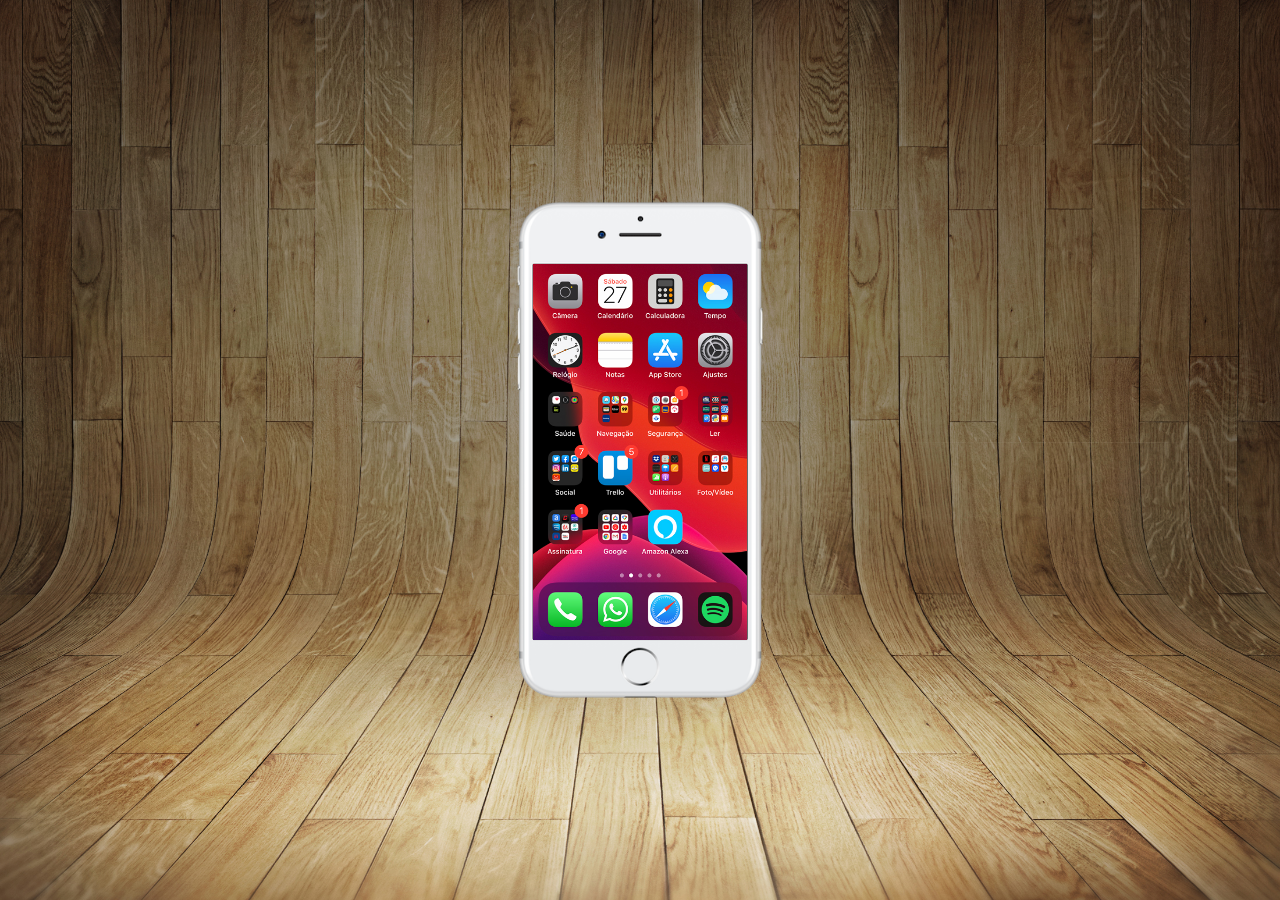
==== index.html @ 52539e83 "criei o fundo e o celular" ====
<!DOCTYPE html>
<html lang="pt-br">
<head>
    <meta charset="UTF-8">
    <meta name="viewport" content="width=device-width, initial-scale=1.0">
    <title>Celular</title>
    <link rel="stylesheet" href="style.css">
</head>
<body>
    <main>
        <section id="telefone">
            <iframe src="tela-principal.html" frameborder="0" name="tela" id="tela">Seu navegador não é compatível com isso.</iframe>

        </section>

        <section id="redes-sociais">
          

        </section>
    </main>
    
</body>
</html>
---- style.css ----
@charset "UTF-8";

* {
  margin: 0px;
  padding: 0px;
}

body {
  background: url(imagens/fundo-madeira.jpg) no-repeat top center;
  background-size: cover;
  background-attachment: fixed;
}

main {
  height: 100vh;
  position: relative;
}

section#telefone {
  background-image: url(imagens/frame-iphone.png);
  background-repeat: no-repeat;
  position: absolute;
  top: 50%;
  left: 50%;
  transform: translate(-50%, -50%);
  height: 500px;
  width: 250px;
  background-size: 100% 100%;
}

::-webkit-scrollbar {
  width: 0px;
  height: 0px;
}

iframe#tela {
  width: 214px;
  height: 376px;
  position: relative;
  top: 64px;
  left: 18px;
}
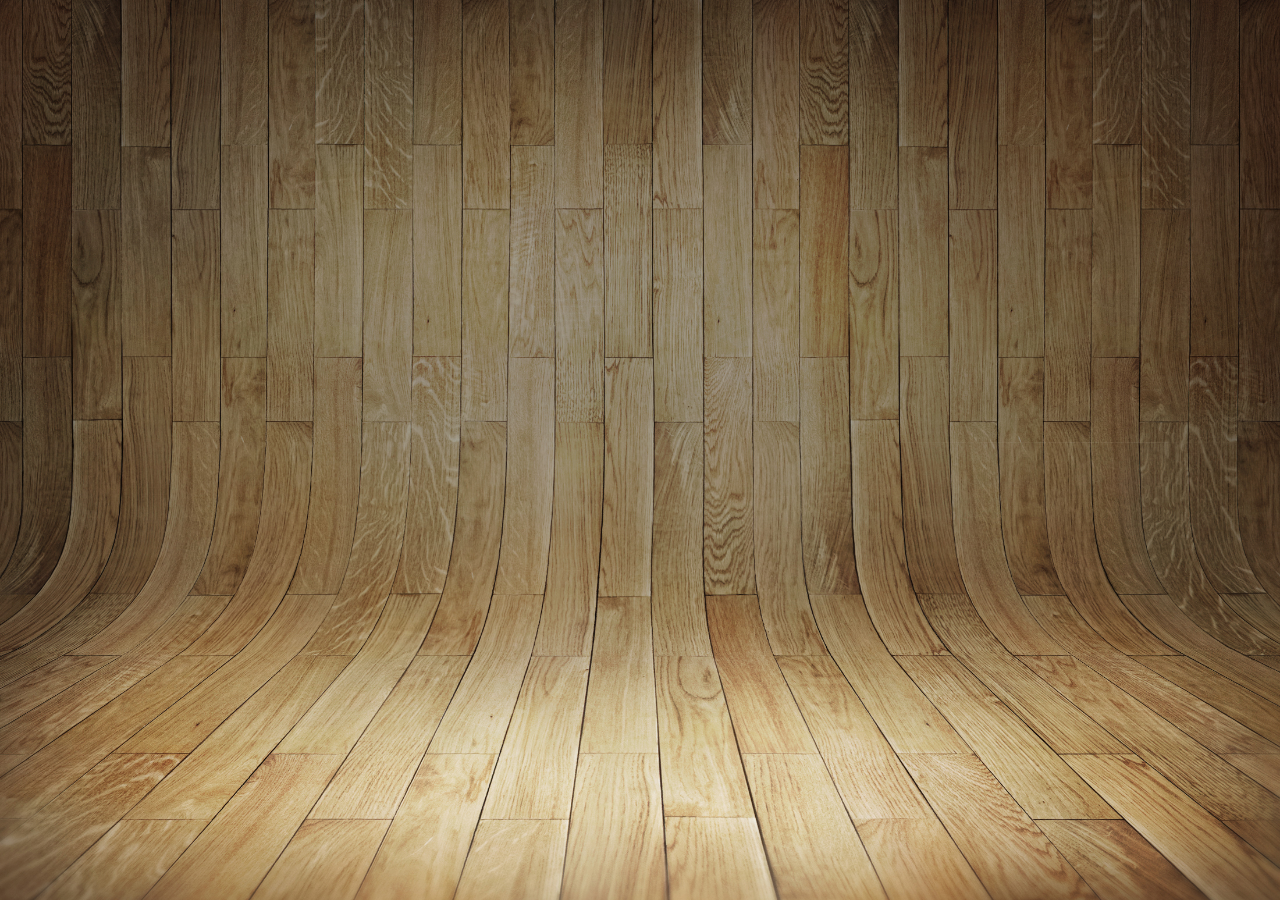
==== commit 602dbc49: "refazendo tudo do zero, fundo pronto" ====
--- a/index.html
+++ b/index.html
@@ -3,20 +3,14 @@
 <head>
     <meta charset="UTF-8">
     <meta name="viewport" content="width=device-width, initial-scale=1.0">
-    <title>Celular</title>
+    <title>Projeto de Um Celular</title>
     <link rel="stylesheet" href="style.css">
 </head>
 <body>
     <main>
-        <section id="telefone">
-            <iframe src="tela-principal.html" frameborder="0" name="tela" id="tela">Seu navegador não é compatível com isso.</iframe>
+        <section id="celular"></section>
 
-        </section>
-
-        <section id="redes-sociais">
-          
-
-        </section>
+        <section id="aplicativos"></section>
     </main>
     
 </body>
--- a/style.css
+++ b/style.css
@@ -1,42 +1,22 @@
 @charset "UTF-8";
 
-* {
-  margin: 0px;
-  padding: 0px;
+*{
+    margin: 0px;
+    padding: 0px;
 }
 
-body {
-  background: url(imagens/fundo-madeira.jpg) no-repeat top center;
-  background-size: cover;
-  background-attachment: fixed;
+body{
+    background-image: url(imagens/fundo-madeira.jpg);
+    background-size: cover;
+    background-repeat: no-repeat;
+    background-position: top center;
+    
 }
 
-main {
-  height: 100vh;
-  position: relative;
+html, body{
+    height: 100vh;
+    width: 100vw;
 }
 
-section#telefone {
-  background-image: url(imagens/frame-iphone.png);
-  background-repeat: no-repeat;
-  position: absolute;
-  top: 50%;
-  left: 50%;
-  transform: translate(-50%, -50%);
-  height: 500px;
-  width: 250px;
-  background-size: 100% 100%;
-}
 
-::-webkit-scrollbar {
-  width: 0px;
-  height: 0px;
-}
 
-iframe#tela {
-  width: 214px;
-  height: 376px;
-  position: relative;
-  top: 64px;
-  left: 18px;
-}
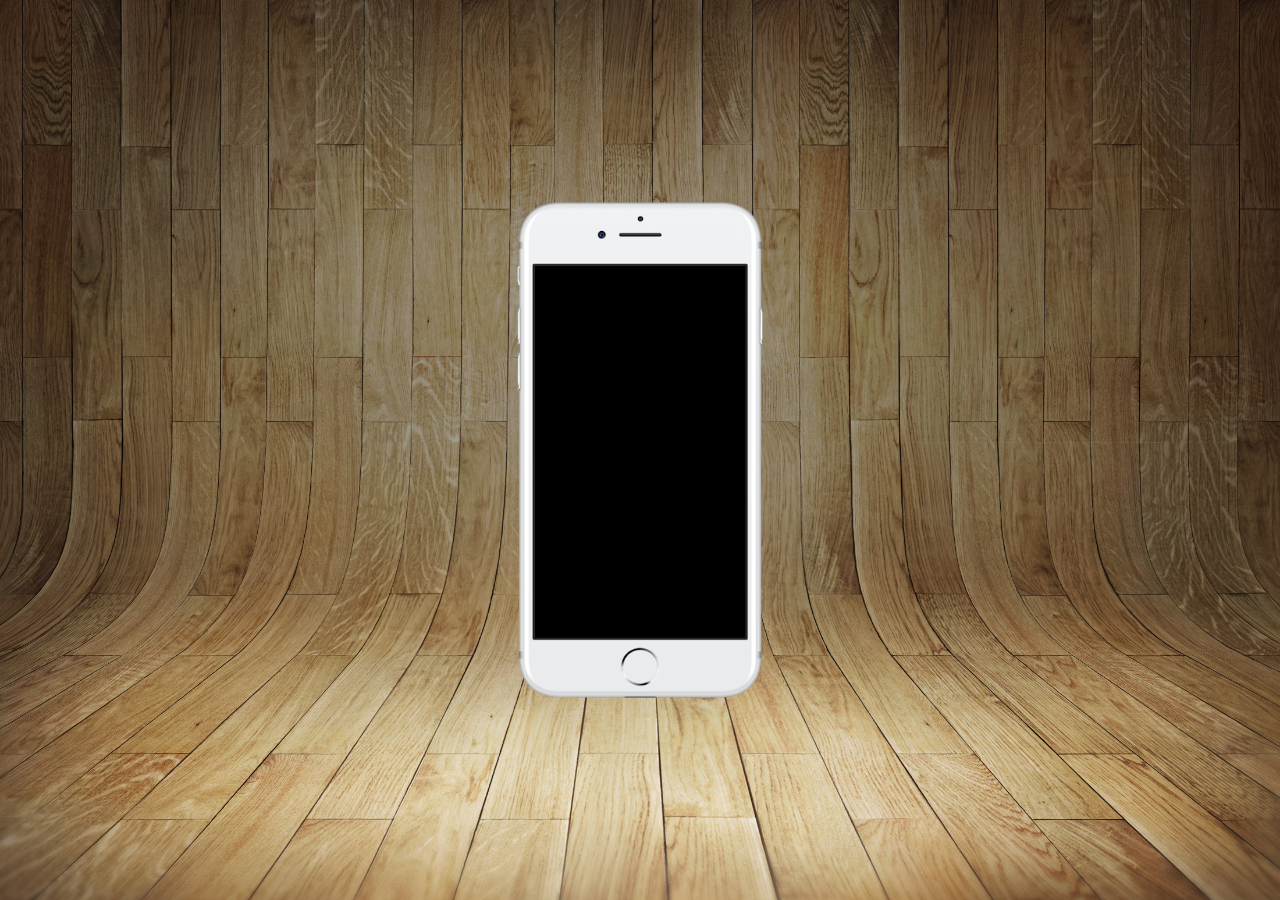
==== commit 310cba17: "imagem do celular pronta" ====
--- a/index.html
+++ b/index.html
@@ -1,17 +1,16 @@
-<!DOCTYPE html>
+<!doctype html>
 <html lang="pt-br">
-<head>
-    <meta charset="UTF-8">
-    <meta name="viewport" content="width=device-width, initial-scale=1.0">
+  <head>
+    <meta charset="UTF-8" />
+    <meta name="viewport" content="width=device-width, initial-scale=1.0" />
     <title>Projeto de Um Celular</title>
-    <link rel="stylesheet" href="style.css">
-</head>
-<body>
+    <link rel="stylesheet" href="style.css" />
+  </head>
+  <body>
     <main>
-        <section id="celular"></section>
+      <section id="celular"></section>
 
-        <section id="aplicativos"></section>
+      <section id="aplicativos"></section>
     </main>
-    
-</body>
-</html>+  </body>
+</html>
--- a/style.css
+++ b/style.css
@@ -1,22 +1,31 @@
 @charset "UTF-8";
 
-*{
-    margin: 0px;
-    padding: 0px;
+* {
+  margin: 0px;
+  padding: 0px;
 }
 
-body{
-    background-image: url(imagens/fundo-madeira.jpg);
-    background-size: cover;
-    background-repeat: no-repeat;
-    background-position: top center;
-    
+body {
+  background-image: url(imagens/fundo-madeira.jpg);
+  background-size: cover;
+  background-repeat: no-repeat;
+  background-position: top center;
 }
 
-html, body{
-    height: 100vh;
-    width: 100vw;
+html,
+body {
+  height: 100vh;
+  width: 100vw;
 }
 
-
-
+section#celular {
+    background-image: url(imagens/frame-iphone.png);
+    background-repeat: no-repeat;
+    height: 500px;
+    width: 250px;
+    background-size: 100% 100%;
+    position: absolute;
+    top: 50%;
+    left: 50%;
+    transform: translate(-50%, -50%);
+}
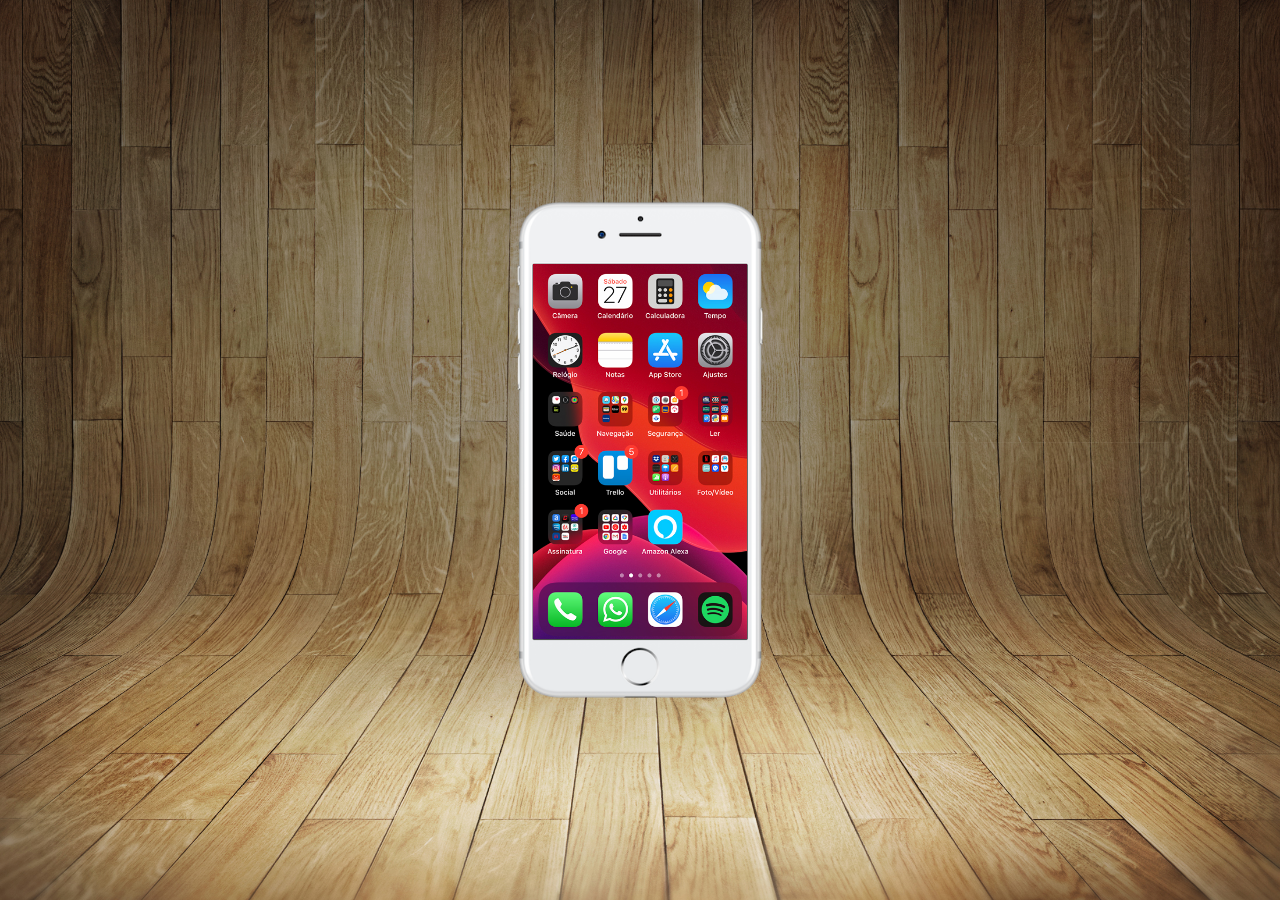
==== commit 08c8778b: "tela do celular finalizada" ====
--- a/index.html
+++ b/index.html
@@ -8,7 +8,8 @@
   </head>
   <body>
     <main>
-      <section id="celular"></section>
+      <section id="celular">
+        <iframe src="telaprincipal.html" frameborder="0" name="tela" id="tela"></iframe></section>
 
       <section id="aplicativos"></section>
     </main>
--- a/style.css
+++ b/style.css
@@ -18,6 +18,11 @@
   width: 100vw;
 }
 
+::-webkit-scrollbar{
+    width: 0px;
+    height: 0px;
+}
+
 section#celular {
     background-image: url(imagens/frame-iphone.png);
     background-repeat: no-repeat;
@@ -29,3 +34,13 @@
     left: 50%;
     transform: translate(-50%, -50%);
 }
+
+iframe#tela{
+    position: relative;
+    top: 64px;
+    left: 18px;
+    height: 375px;
+    width: 214px;
+   
+    
+}
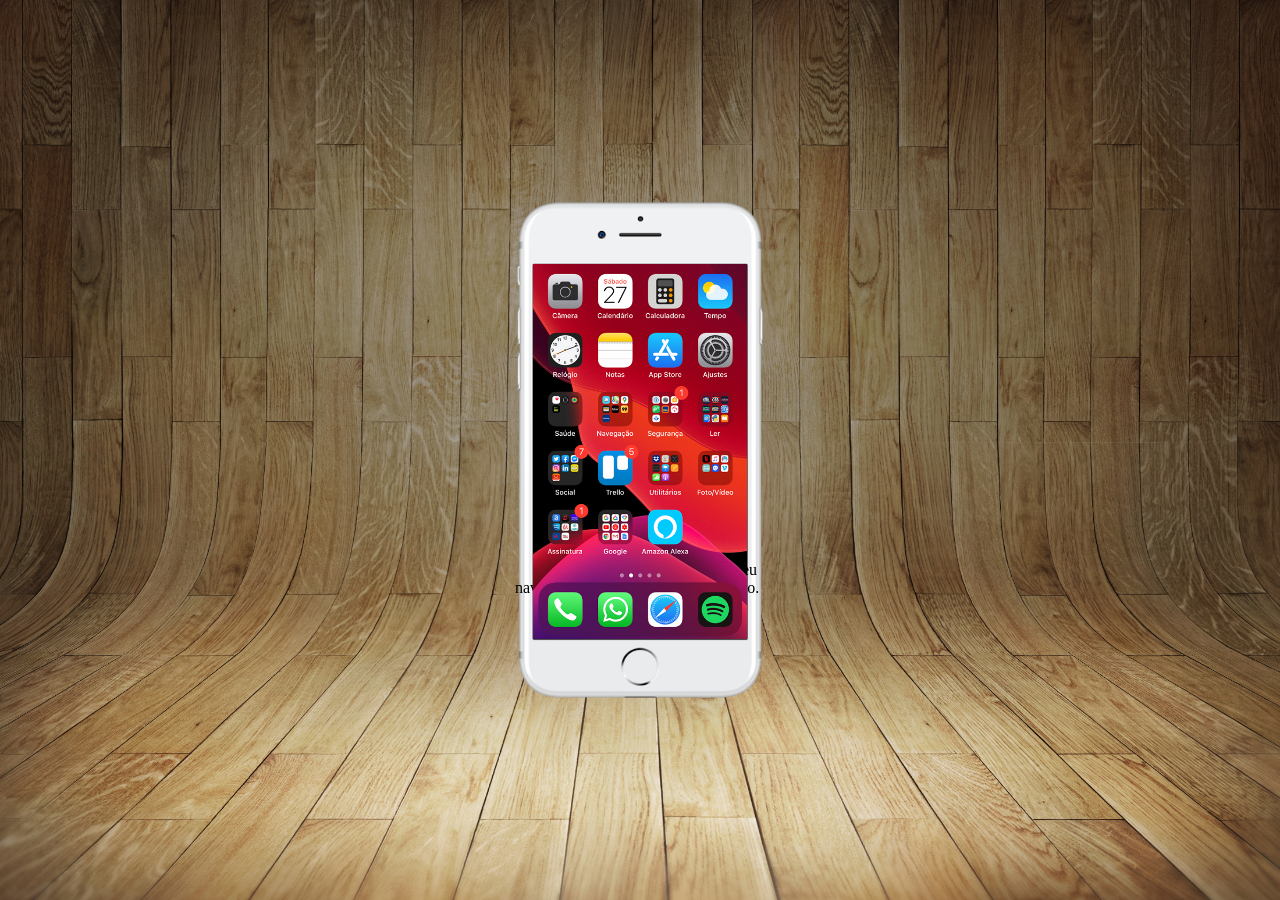
==== commit 14ce4e34: "Colocando um aviso para o iframe" ====
--- a/index.html
+++ b/index.html
@@ -9,7 +9,7 @@
   <body>
     <main>
       <section id="celular">
-        <iframe src="telaprincipal.html" frameborder="0" name="tela" id="tela"></iframe></section>
+        <iframe src="telaprincipal.html" frameborder="0" name="tela" id="tela"></iframe> Seu navegador não é compatível com isso.</section>
 
       <section id="aplicativos"></section>
     </main>
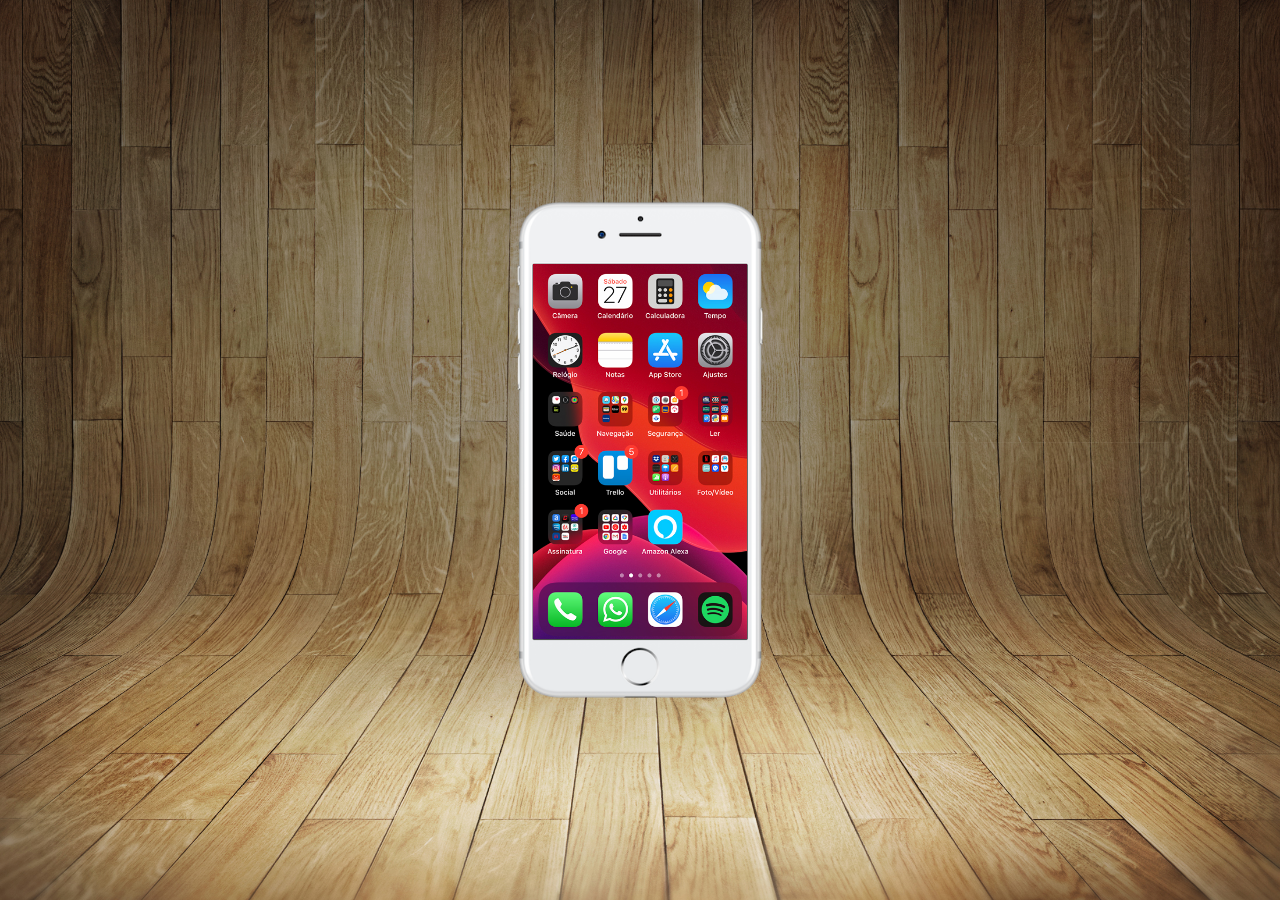
==== commit 26a290f2: "Correção de erro" ====
--- a/index.html
+++ b/index.html
@@ -9,7 +9,10 @@
   <body>
     <main>
       <section id="celular">
-        <iframe src="telaprincipal.html" frameborder="0" name="tela" id="tela"></iframe> Seu navegador não é compatível com isso.</section>
+        <iframe src="telaprincipal.html" frameborder="0" name="tela" id="tela"
+          >Seu navegador não é compatível com isso.</iframe
+        >
+      </section>
 
       <section id="aplicativos"></section>
     </main>
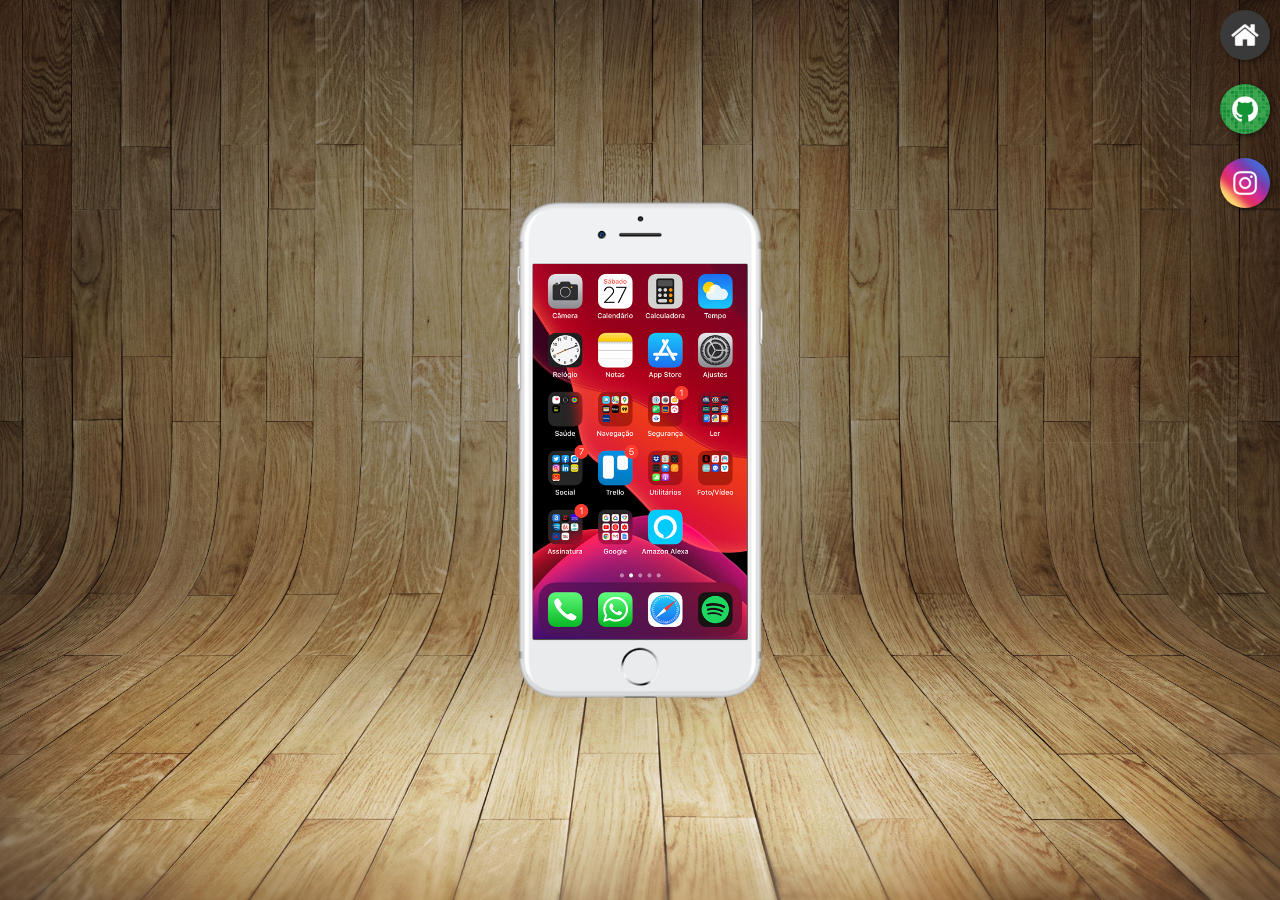
==== commit 04bfd9b8: "Colocando os icones e corrigindo erros" ====
--- a/index.html
+++ b/index.html
@@ -14,7 +14,17 @@
         >
       </section>
 
-      <section id="aplicativos"></section>
+      <section id="aplicativos">
+        <a href="#" target="">
+          <img src="imagens/logo-home.jpg" alt="Home" />
+        </a> <br>
+        <a href="#" target="">
+          <img src="imagens/logo-github.jpg" alt="GitHub" />
+        </a> <br>
+        <a href="#" target="">
+          <img src="imagens/logo-instagram.jpg" alt="" />
+        </a>
+      </section>
     </main>
   </body>
 </html>
--- a/style.css
+++ b/style.css
@@ -18,29 +18,46 @@
   width: 100vw;
 }
 
-::-webkit-scrollbar{
-    width: 0px;
-    height: 0px;
+::-webkit-scrollbar {
+  width: 0px;
+  height: 0px;
 }
 
 section#celular {
-    background-image: url(imagens/frame-iphone.png);
-    background-repeat: no-repeat;
-    height: 500px;
-    width: 250px;
-    background-size: 100% 100%;
-    position: absolute;
-    top: 50%;
-    left: 50%;
-    transform: translate(-50%, -50%);
+  background-image: url(imagens/frame-iphone.png);
+  background-repeat: no-repeat;
+  height: 500px;
+  width: 250px;
+  background-size: 100% 100%;
+  position: absolute;
+  top: 50%;
+  left: 50%;
+  transform: translate(-50%, -50%);
 }
 
-iframe#tela{
-    position: relative;
-    top: 64px;
-    left: 18px;
-    height: 375px;
-    width: 214px;
-   
-    
+iframe#tela {
+  position: relative;
+  top: 64px;
+  left: 18px;
+  height: 375px;
+  width: 214px;
 }
+
+section#aplicativos {
+  text-align: right;
+}
+
+section#aplicativos img {
+  border-radius: 50%;
+  width: 50px;
+  margin: 10px;
+  box-shadow: 2px 2px 5px rgba(0, 0, 0, 0.438);
+  box-sizing: border-box;
+}
+
+section#aplicativos img:hover{
+    border: 2px solid rgba(255, 255, 255, 0.068);
+    transform: translate(-3px, -3px);
+    box-shadow: 5px 5px 10px rgba(0, 0, 0, 0.623);
+   transition: transform 0.5s, 1s;
+}
